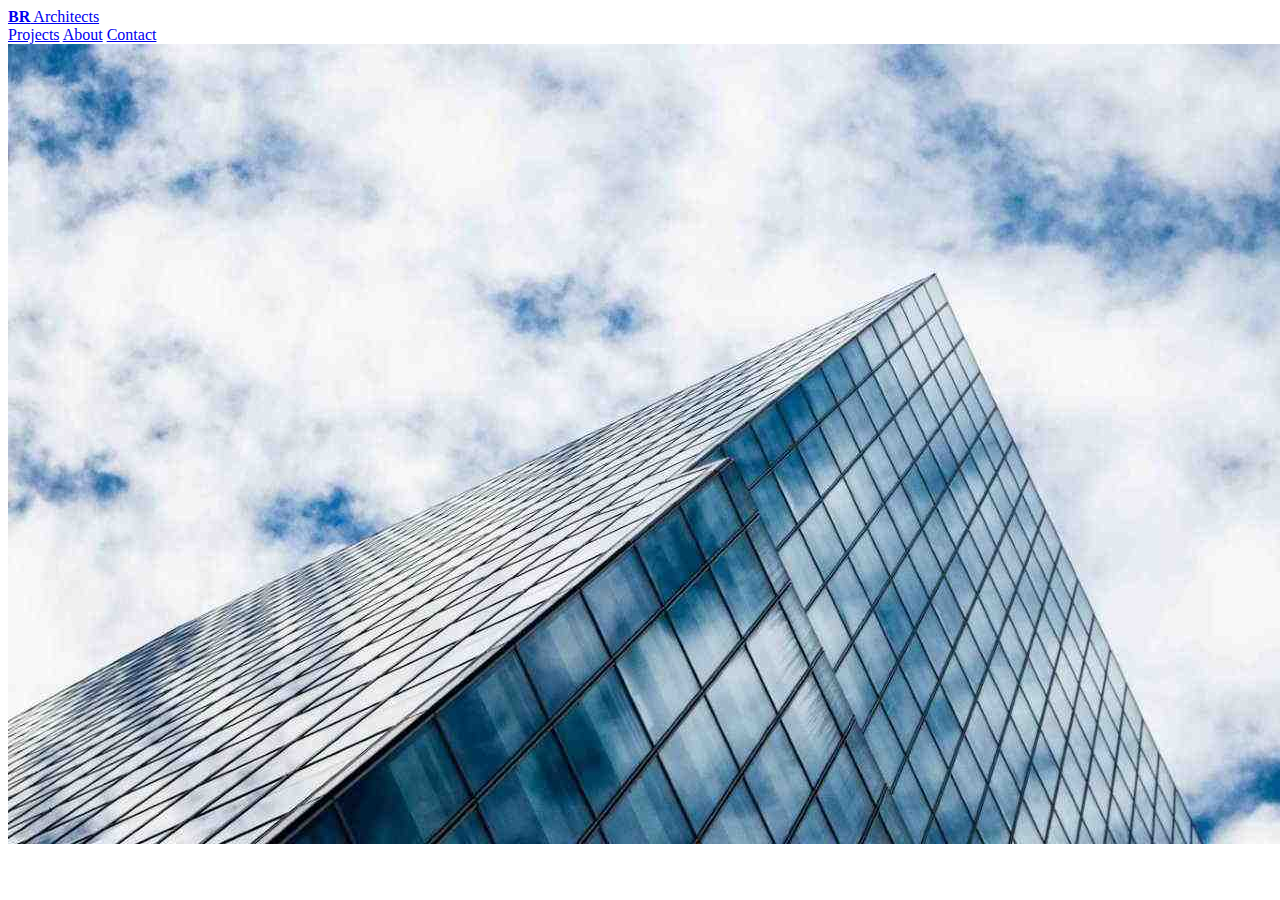
==== exercise1/index.html @ 24cf3a50 "adding css" ====
<!DOCTYPE html>
<html>
    <head>
        <title>My template</title>
        <meta charset="UTF-8">
        <meta name="viewport" content="width=device-width, initia;l-scale=1">
        <link rel="stylesheet" href="./styles/styles.css">
    </head>

    <body>


        <!-- Navbar (sit on top) -->
        <div class="w3-top">
            <div class="w3-bar w3-white w3-wide w3-pqdding w3-card">
                <a href="#home" class="w3-bar item w3-button"><b>BR</b> Architects</b></a>
                <!-- Float links to the right. Hide them on small screens -->
                <div class="w3-right w3-hide-small">
                    <a href="#projects" class="w3-bar-item w3-button">Projects</a>
                    <a href="#about" class="w3-bar-item w3-button">About</a>
                    <a href="#contact" class="w3-bar-item w3-button">Contact</a>
                </div>
            </div>
        </div>

        <!-- Header -->
        <header class="w3-display-container w3-content w3-wide" style="max-width:1500px;" id="home">
            <img class="w3-image" src="./images/architect.jpg" alt="Architecture" width="1500" height="800"/>

        </header>
        
        
    </body>


</html>
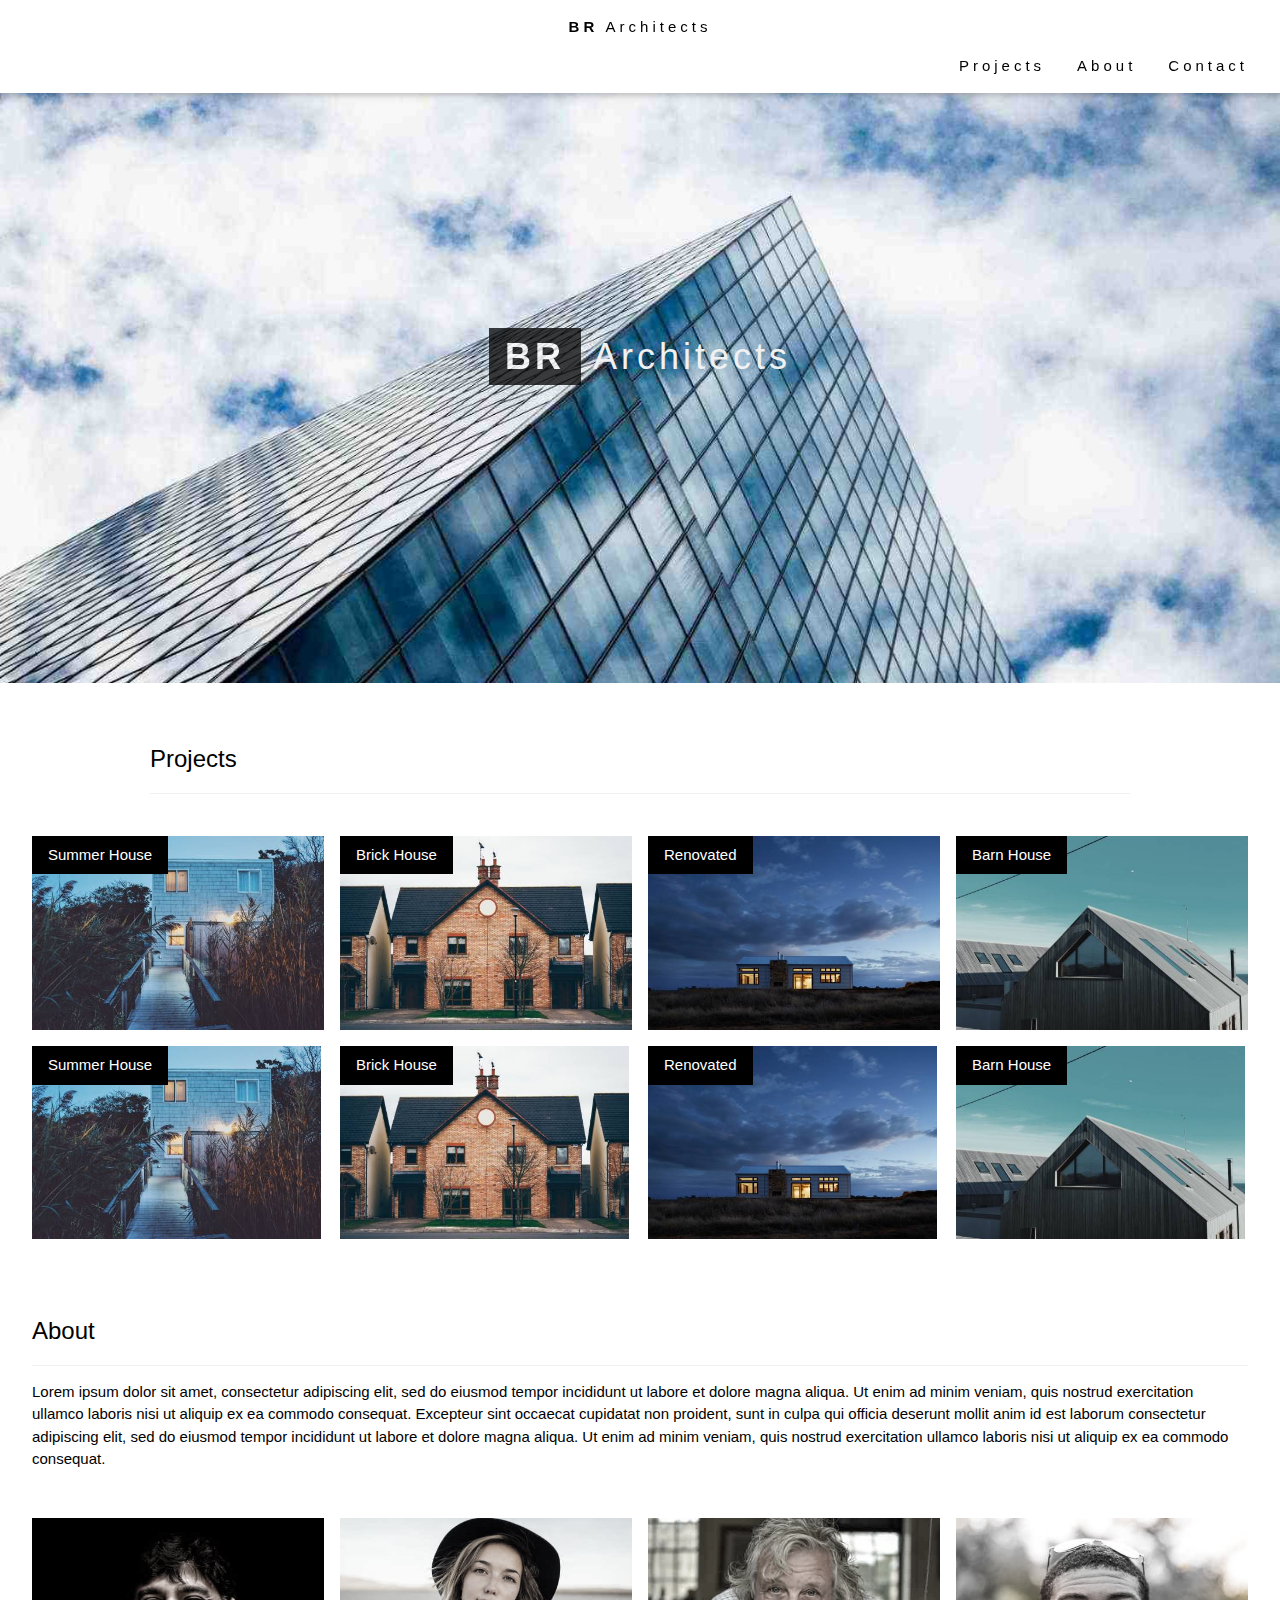
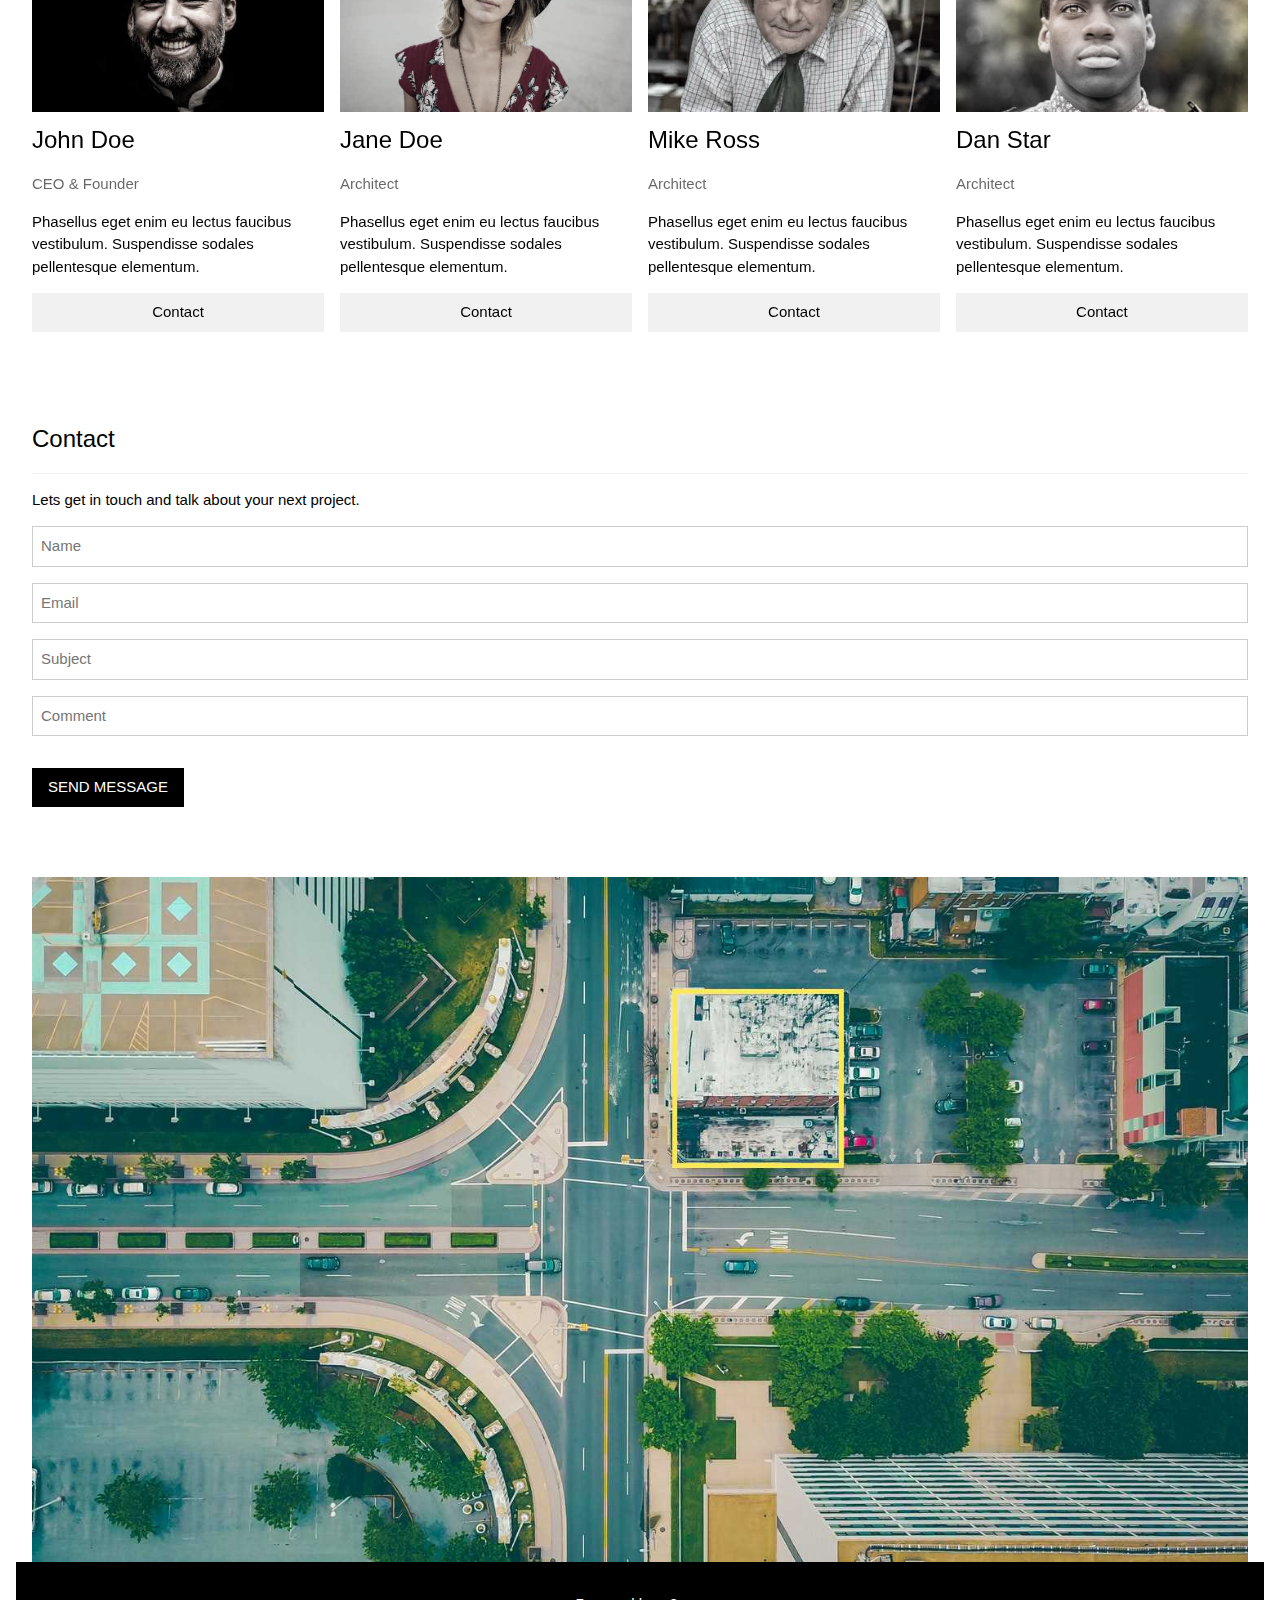
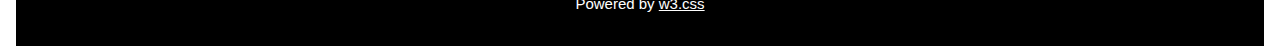
==== commit e9ab756a: "forms" ====
--- a/exercise1/index.html
+++ b/exercise1/index.html
@@ -1,7 +1,7 @@
 <!DOCTYPE html>
 <html>
     <head>
-        <title>My template</title>
+        <title>My CSS template</title>
         <meta charset="UTF-8">
         <meta name="viewport" content="width=device-width, initia;l-scale=1">
         <link rel="stylesheet" href="./styles/styles.css">
@@ -12,7 +12,7 @@
 
         <!-- Navbar (sit on top) -->
         <div class="w3-top">
-            <div class="w3-bar w3-white w3-wide w3-pqdding w3-card">
+            <div class="w3-bar w3-white w3-wide w3-padding w3-card">
                 <a href="#home" class="w3-bar item w3-button"><b>BR</b> Architects</b></a>
                 <!-- Float links to the right. Hide them on small screens -->
                 <div class="w3-right w3-hide-small">
@@ -25,12 +25,142 @@
 
         <!-- Header -->
         <header class="w3-display-container w3-content w3-wide" style="max-width:1500px;" id="home">
-            <img class="w3-image" src="./images/architect.jpg" alt="Architecture" width="1500" height="800"/>
+            <img class="w3-image" src="./images/architect.jpg" alt="Architecture" width="1500" height="800">
+            <div class="w3-display-middle w3-margin-top w3-center">
+              <h1 class="w3-xxlarge w3-text-white"><span class="w3-padding w3-black w3-opacity-min"><b>BR</b></span> <span class="w3-hide-small w3-text-light-grey">Architects</span></h1>
+            </div>
+        </header>
 
-        </header>
-        
+        <!-- Page content -->
+        <div class="w3-container w3-padding32" id="max-width:1564px">
+
+            <!-- Project Section -->
+            <div class="w3-content w3-padding-32" id="projects">
+                <h3 class="w3-border-bottom w3-border-light-grey w3-padding-16">Projects</h3>
+            </div>
+
+        <div class="w3-row-padding">
+            <div class="w3-col l3 m6 w3-margin-bottom">
+                <div class="w3-display-container">
+                  <div class="w3-display-topleft w3-black w3-padding">Summer House</div>
+                  <img src="./images/summerhouse.jpg" alt="House" style="width:100%">
+                </div>
+            </div>
+            <div class="w3-col l3 m6 w3-margin-bottom">
+                <div class="w3-display-container">
+                  <div class="w3-display-topleft w3-black w3-padding">Brick House</div>
+                  <img src="./images/brickhouse.jpg" alt="House" style="width:100%">
+                </div>
+            </div>
+            <div class="w3-col l3 m6 w3-margin-bottom">
+                <div class="w3-display-container">
+                  <div class="w3-display-topleft w3-black w3-padding">Renovated</div>
+                  <img src="./images/renovated.jpg" alt="House" style="width:100%">
+                </div>
+              </div>
+            <div class="w3-col l3 m6 w3-margin-bottom">
+                <div class="w3-display-container">
+                  <div class="w3-display-topleft w3-black w3-padding">Barn House</div>
+                  <img src="./images/barnhouse.jpg" alt="House" style="width:100%">
+                </div>
+            </div>
+        </div>
+        <div class="w3-row-padding">
+            <div class="w3-col l3 m6 w3-margin-bottom">
+              <div class="w3-display-container">
+                <div class="w3-display-topleft w3-black w3-padding">Summer House</div>
+                <img src="./images/summerhouse.jpg" alt="House" style="width:99%">
+              </div>
+            </div>
+            <div class="w3-col l3 m6 w3-margin-bottom">
+              <div class="w3-display-container">
+                <div class="w3-display-topleft w3-black w3-padding">Brick House</div>
+                <img src="./images/brickhouse.jpg" alt="House" style="width:99%">
+              </div>
+            </div>
+            <div class="w3-col l3 m6 w3-margin-bottom">
+              <div class="w3-display-container">
+                <div class="w3-display-topleft w3-black w3-padding">Renovated</div>
+                <img src="./images/renovated.jpg" alt="House" style="width:99%">
+              </div>
+            </div>
+            <div class="w3-col l3 m6 w3-margin-bottom">
+              <div class="w3-display-container">
+                <div class="w3-display-topleft w3-black w3-padding">Barn House</div>
+                <img src="./images/barnhouse.jpg" alt="House" style="width:99%">
+              </div>
+            </div>
+        </div>
+
+        <!-- About Section -->
+        <div class="w3-container w3-padding-32" id="about">
+            <h3 class="w3-border-bottom w3-border-light-grey w3-padding-16">About</h3>
+            <p>Lorem ipsum dolor sit amet, consectetur adipiscing elit, sed do eiusmod tempor incididunt ut labore et dolore magna aliqua. Ut enim ad minim veniam, quis nostrud exercitation ullamco laboris nisi ut aliquip ex ea commodo consequat. Excepteur sint
+              occaecat cupidatat non proident, sunt in culpa qui officia deserunt mollit anim id est laborum consectetur adipiscing elit, sed do eiusmod tempor incididunt ut labore et dolore magna aliqua. Ut enim ad minim veniam, quis nostrud exercitation ullamco
+              laboris nisi ut aliquip ex ea commodo consequat.
+            </p>
+        </div>
+
+        <div class="w3-row-padding w3-grayscale">
+            <div class="w3-col l3 m6 w3-margin-bottom">
+              <img src="./images/johndoe.jpg" alt="John" style="width:100%">
+              <h3>John Doe</h3>
+              <p class="w3-opacity">CEO & Founder</p>
+              <p>Phasellus eget enim eu lectus faucibus vestibulum. Suspendisse sodales pellentesque elementum.</p>
+              <p><button class="w3-button w3-light-grey w3-block">Contact</button></p>
+            </div>
+            <div class="w3-col l3 m6 w3-margin-bottom">
+              <img src="./images/janedoe.jpg" alt="Jane" style="width:100%">
+              <h3>Jane Doe</h3>
+              <p class="w3-opacity">Architect</p>
+              <p>Phasellus eget enim eu lectus faucibus vestibulum. Suspendisse sodales pellentesque elementum.</p>
+              <p><button class="w3-button w3-light-grey w3-block">Contact</button></p>
+            </div>
+            <div class="w3-col l3 m6 w3-margin-bottom">
+                <img src="./images/mikeross.jpg" alt="Mike" style="width:100%">
+                <h3>Mike Ross</h3>
+                <p class="w3-opacity">Architect</p>
+                <p>Phasellus eget enim eu lectus faucibus vestibulum. Suspendisse sodales pellentesque elementum.</p>
+                <p><button class="w3-button w3-light-grey w3-block">Contact</button></p>
+              </div>
+              <div class="w3-col l3 m6 w3-margin-bottom">
+                <img src="./images/danstar.jpg" alt="Dan" style="width:100%">
+                <h3>Dan Star</h3>
+                <p class="w3-opacity">Architect</p>
+                <p>Phasellus eget enim eu lectus faucibus vestibulum. Suspendisse sodales pellentesque elementum.</p>
+                <p><button class="w3-button w3-light-grey w3-block">Contact</button></p>
+              </div>
+            </div>    
+
+        <!-- Contact Section -->
+        <div class="w3-container w3-padding-32" id="contact">
+            <h3 class="w3-border-bottom w3-border-light-grey w3-padding-16">Contact</h3>
+            <p>Lets get in touch and talk about your next project.</p>
+            <form action="/action_page.php" target="_blank">
+              <input class="w3-input w3-border" type="text" placeholder="Name" required name="Name">
+              <input class="w3-input w3-section w3-border" type="text" placeholder="Email" required name="Email">
+              <input class="w3-input w3-section w3-border" type="text" placeholder="Subject" required name="Subject">
+              <input class="w3-input w3-section w3-border" type="text" placeholder="Comment" required name="Comment">
+              <button class="w3-button w3-black w3-section" type="submit">
+                <i class="fa fa-paper-plane"></i> SEND MESSAGE
+              </button>
+            </form>
+        </div>
+        <br>
+
+<!-- Image of location/map -->
+<div class="w3-container">
+    <img src="./images/map.jpg" class="w3-image" style="width:100%">
+</div>
+  
+
+<!-- End page content -->
+
+<!-- Footer -->
+<footer class="w3-center w3-black w3-padding-16">
+    <p>Powered by <a href="https://www.w3schools.com/w3css/default.asp" title="W3.CSS" target="_blank" class="w3-hover-text-green">w3.css</a></p>
+</footer>
+
         
     </body>
-
-
 </html>--- a/exercise1/styles/styles.css
+++ b/exercise1/styles/styles.css
@@ -0,0 +1,321 @@
+html{
+    box-sizing: border-box;
+}*,*::before, *::after{box-sizing: inherit;}
+
+html{
+    -ms-text-size-adjust: 100%;-webkit-text-size-adjust: 100%;
+}
+
+body {
+    margin: 0;
+}
+
+article, aside, details, figcaption, 
+figure, footer, header, main, menu, nav, section{
+    display: block;
+} 
+
+summary{
+    display: list-item;
+}
+audio,canvas,progress,video {
+    display: inline-block;
+}
+progress {
+    vertical-align: baseline;
+}
+audio:not([controls]) {
+    display: none;
+    height: 0;
+}
+[hidden], template{
+    display: none;
+}
+a {
+    background-color: transparent;
+}
+a:active, a:hover{
+    outline-width: 0;
+}
+abbr[title] {
+    border-bottom: none;
+    text-decoration: underline;
+    text-decoration: underline dotted;
+}
+b, strong {
+    font-weight: bolder;
+}
+dfn{
+    font-style: italic;
+}
+mark {
+    background: #ff0;
+    color: #000;
+}
+small {
+    font-size: 80%;
+}
+sub, sup {
+    font-size: 75%;
+    line-height: 0;
+    position: relative;
+    vertical-align: baseline;
+}
+sub {
+    bottom: -0.25em;
+}
+sup {
+    top: -0.5em;
+}
+figure{
+    margin: 1em 40px;
+}
+img{
+    border-style: none;
+}
+code, kbd, pre,samp {
+    font-family: monospace;
+    font-size: 1em;
+}
+hr{
+    box-sizing: content-box;
+    height: 0;
+    overflow: visible;
+}
+button,input, select, textarea, optgroup{
+    font: inherit;
+    margin: 0;
+}
+optgroup {
+    font-weight: bold;
+}
+button, input {
+    overflow: visible;
+}
+button,select{
+    text-transform: none;
+}
+button, [type=button], [type=reset], [type=submit] {
+    -webkit-appearance: button;
+}
+
+
+button::-moz-focus-inner,[type=button]::-moz-focus-inner,[type=reset]::-moz-focus-inner,[type=submit]::-moz-focus-inner{border-style:none;padding:0}
+button:-moz-focusring,[type=button]:-moz-focusring,[type=reset]:-moz-focusring,[type=submit]:-moz-focusring{outline:1px dotted ButtonText}
+fieldset{border:1px solid #c0c0c0;margin:0 2px;padding:.35em .625em .75em}
+legend{color:inherit;display:table;max-width:100%;padding:0;white-space:normal}textarea{overflow:auto}
+[type=checkbox],[type=radio]{padding:0}
+[type=number]::-webkit-inner-spin-button,[type=number]::-webkit-outer-spin-button{height:auto}
+[type=search]{-webkit-appearance:textfield;outline-offset:-2px}
+[type=search]::-webkit-search-decoration{-webkit-appearance:none}
+::-webkit-file-upload-button{-webkit-appearance:button;font:inherit}
+/* End extract */
+html,body{font-family:Verdana,sans-serif;font-size:15px;line-height:1.5}html{overflow-x:hidden}
+h1{font-size:36px}h2{font-size:30px}h3{font-size:24px}h4{font-size:20px}h5{font-size:18px}h6{font-size:16px}
+.w3-serif{font-family:serif}.w3-sans-serif{font-family:sans-serif}.w3-cursive{font-family:cursive}.w3-monospace{font-family:monospace}
+h1,h2,h3,h4,h5,h6{font-family:"Segoe UI",Arial,sans-serif;font-weight:400;margin:10px 0}.w3-wide{letter-spacing:4px}
+hr{border:0;border-top:1px solid #eee;margin:20px 0}
+.w3-image{max-width:100%;height:auto}img{vertical-align:middle}a{color:inherit}
+.w3-table,.w3-table-all{border-collapse:collapse;border-spacing:0;width:100%;display:table}.w3-table-all{border:1px solid #ccc}
+.w3-bordered tr,.w3-table-all tr{border-bottom:1px solid #ddd}.w3-striped tbody tr:nth-child(even){background-color:#f1f1f1}
+.w3-table-all tr:nth-child(odd){background-color:#fff}.w3-table-all tr:nth-child(even){background-color:#f1f1f1}
+.w3-hoverable tbody tr:hover,.w3-ul.w3-hoverable li:hover{background-color:#ccc}.w3-centered tr th,.w3-centered tr td{text-align:center}
+.w3-table td,.w3-table th,.w3-table-all td,.w3-table-all th{padding:8px 8px;display:table-cell;text-align:left;vertical-align:top}
+.w3-table th:first-child,.w3-table td:first-child,.w3-table-all th:first-child,.w3-table-all td:first-child{padding-left:16px}
+.w3-btn,.w3-button{border:none;display:inline-block;padding:8px 16px;vertical-align:middle;overflow:hidden;text-decoration:none;color:inherit;background-color:inherit;text-align:center;cursor:pointer;white-space:nowrap}
+.w3-btn:hover{box-shadow:0 8px 16px 0 rgba(0,0,0,0.2),0 6px 20px 0 rgba(0,0,0,0.19)}
+.w3-btn,.w3-button{-webkit-touch-callout:none;-webkit-user-select:none;-khtml-user-select:none;-moz-user-select:none;-ms-user-select:none;user-select:none}   
+.w3-disabled,.w3-btn:disabled,.w3-button:disabled{cursor:not-allowed;opacity:0.3}.w3-disabled *,:disabled *{pointer-events:none}
+.w3-btn.w3-disabled:hover,.w3-btn:disabled:hover{box-shadow:none}
+.w3-badge,.w3-tag{background-color:#000;color:#fff;display:inline-block;padding-left:8px;padding-right:8px;text-align:center}.w3-badge{border-radius:50%}
+.w3-ul{list-style-type:none;padding:0;margin:0}.w3-ul li{padding:8px 16px;border-bottom:1px solid #ddd}.w3-ul li:last-child{border-bottom:none}
+.w3-tooltip,.w3-display-container{position:relative}.w3-tooltip .w3-text{display:none}.w3-tooltip:hover .w3-text{display:inline-block}
+.w3-ripple:active{opacity:0.5}.w3-ripple{transition:opacity 0s}
+.w3-input{padding:8px;display:block;border:none;border-bottom:1px solid #ccc;width:100%}
+.w3-select{padding:9px 0;width:100%;border:none;border-bottom:1px solid #ccc}
+.w3-dropdown-click,.w3-dropdown-hover{position:relative;display:inline-block;cursor:pointer}
+.w3-dropdown-hover:hover .w3-dropdown-content{display:block}
+.w3-dropdown-hover:first-child,.w3-dropdown-click:hover{background-color:#ccc;color:#000}
+.w3-dropdown-hover:hover > .w3-button:first-child,.w3-dropdown-click:hover > .w3-button:first-child{background-color:#ccc;color:#000}
+.w3-dropdown-content{cursor:auto;color:#000;background-color:#fff;display:none;position:absolute;min-width:160px;margin:0;padding:0;z-index:1}
+.w3-check,.w3-radio{width:24px;height:24px;position:relative;top:6px}
+.w3-sidebar{height:100%;width:200px;background-color:#fff;position:fixed!important;z-index:1;overflow:auto}
+.w3-bar-block .w3-dropdown-hover,.w3-bar-block .w3-dropdown-click{width:100%}
+.w3-bar-block .w3-dropdown-hover .w3-dropdown-content,.w3-bar-block .w3-dropdown-click .w3-dropdown-content{min-width:100%}
+.w3-bar-block .w3-dropdown-hover .w3-button,.w3-bar-block .w3-dropdown-click .w3-button{width:100%;text-align:left;padding:8px 16px}
+.w3-main,#main{transition:margin-left .4s}
+.w3-modal{z-index:3;display:none;padding-top:100px;position:fixed;left:0;top:0;width:100%;height:100%;overflow:auto;background-color:rgb(0,0,0);background-color:rgba(0,0,0,0.4)}
+.w3-modal-content{margin:auto;background-color:#fff;position:relative;padding:0;outline:0;width:600px}
+.w3-bar{width:100%;overflow:hidden}.w3-center .w3-bar{display:inline-block;width:auto}
+.w3-bar .w3-bar-item{padding:8px 16px;float:left;width:auto;border:none;display:block;outline:0}
+.w3-bar .w3-dropdown-hover,.w3-bar .w3-dropdown-click{position:static;float:left}
+.w3-bar .w3-button{white-space:normal}
+.w3-bar-block .w3-bar-item{width:100%;display:block;padding:8px 16px;text-align:left;border:none;white-space:normal;float:none;outline:0}
+.w3-bar-block.w3-center .w3-bar-item{text-align:center}.w3-block{display:block;width:100%}
+.w3-responsive{display:block;overflow-x:auto}
+.w3-container:after,.w3-container:before,.w3-panel:after,.w3-panel:before,.w3-row:after,.w3-row:before,.w3-row-padding:after,.w3-row-padding:before,
+.w3-cell-row:before,.w3-cell-row:after,.w3-clear:after,.w3-clear:before,.w3-bar:before,.w3-bar:after{content:"";display:table;clear:both}
+.w3-col,.w3-half,.w3-third,.w3-twothird,.w3-threequarter,.w3-quarter{float:left;width:100%}
+.w3-col.s1{width:8.33333%}.w3-col.s2{width:16.66666%}.w3-col.s3{width:24.99999%}.w3-col.s4{width:33.33333%}
+.w3-col.s5{width:41.66666%}.w3-col.s6{width:49.99999%}.w3-col.s7{width:58.33333%}.w3-col.s8{width:66.66666%}
+.w3-col.s9{width:74.99999%}.w3-col.s10{width:83.33333%}.w3-col.s11{width:91.66666%}.w3-col.s12{width:99.99999%}
+@media (min-width:601px){.w3-col.m1{width:8.33333%}.w3-col.m2{width:16.66666%}.w3-col.m3,.w3-quarter{width:24.99999%}.w3-col.m4,.w3-third{width:33.33333%}
+.w3-col.m5{width:41.66666%}.w3-col.m6,.w3-half{width:49.99999%}.w3-col.m7{width:58.33333%}.w3-col.m8,.w3-twothird{width:66.66666%}
+.w3-col.m9,.w3-threequarter{width:74.99999%}.w3-col.m10{width:83.33333%}.w3-col.m11{width:91.66666%}.w3-col.m12{width:99.99999%}}
+@media (min-width:993px){.w3-col.l1{width:8.33333%}.w3-col.l2{width:16.66666%}.w3-col.l3{width:24.99999%}.w3-col.l4{width:33.33333%}
+.w3-col.l5{width:41.66666%}.w3-col.l6{width:49.99999%}.w3-col.l7{width:58.33333%}.w3-col.l8{width:66.66666%}
+.w3-col.l9{width:74.99999%}.w3-col.l10{width:83.33333%}.w3-col.l11{width:91.66666%}.w3-col.l12{width:99.99999%}}
+.w3-rest{overflow:hidden}.w3-stretch{margin-left:-16px;margin-right:-16px}
+.w3-content,.w3-auto{margin-left:auto;margin-right:auto}.w3-content{max-width:980px}.w3-auto{max-width:1140px}
+.w3-cell-row{display:table;width:100%}.w3-cell{display:table-cell}
+.w3-cell-top{vertical-align:top}.w3-cell-middle{vertical-align:middle}.w3-cell-bottom{vertical-align:bottom}
+.w3-hide{display:none!important}.w3-show-block,.w3-show{display:block!important}.w3-show-inline-block{display:inline-block!important}
+@media (max-width:1205px){.w3-auto{max-width:95%}}
+@media (max-width:600px){.w3-modal-content{margin:0 10px;width:auto!important}.w3-modal{padding-top:30px}
+.w3-dropdown-hover.w3-mobile .w3-dropdown-content,.w3-dropdown-click.w3-mobile .w3-dropdown-content{position:relative}	
+.w3-hide-small{display:none!important}.w3-mobile{display:block;width:100%!important}.w3-bar-item.w3-mobile,.w3-dropdown-hover.w3-mobile,.w3-dropdown-click.w3-mobile{text-align:center}
+.w3-dropdown-hover.w3-mobile,.w3-dropdown-hover.w3-mobile .w3-btn,.w3-dropdown-hover.w3-mobile .w3-button,.w3-dropdown-click.w3-mobile,.w3-dropdown-click.w3-mobile .w3-btn,.w3-dropdown-click.w3-mobile .w3-button{width:100%}}
+@media (max-width:768px){.w3-modal-content{width:500px}.w3-modal{padding-top:50px}}
+@media (min-width:993px){.w3-modal-content{width:900px}.w3-hide-large{display:none!important}.w3-sidebar.w3-collapse{display:block!important}}
+@media (max-width:992px) and (min-width:601px){.w3-hide-medium{display:none!important}}
+@media (max-width:992px){.w3-sidebar.w3-collapse{display:none}.w3-main{margin-left:0!important;margin-right:0!important}.w3-auto{max-width:100%}}
+.w3-top,.w3-bottom{position:fixed;width:100%;z-index:1}.w3-top{top:0}.w3-bottom{bottom:0}
+.w3-overlay{position:fixed;display:none;width:100%;height:100%;top:0;left:0;right:0;bottom:0;background-color:rgba(0,0,0,0.5);z-index:2}
+.w3-display-topleft{position:absolute;left:0;top:0}.w3-display-topright{position:absolute;right:0;top:0}
+.w3-display-bottomleft{position:absolute;left:0;bottom:0}.w3-display-bottomright{position:absolute;right:0;bottom:0}
+.w3-display-middle{position:absolute;top:50%;left:50%;transform:translate(-50%,-50%);-ms-transform:translate(-50%,-50%)}
+.w3-display-left{position:absolute;top:50%;left:0%;transform:translate(0%,-50%);-ms-transform:translate(-0%,-50%)}
+.w3-display-right{position:absolute;top:50%;right:0%;transform:translate(0%,-50%);-ms-transform:translate(0%,-50%)}
+.w3-display-topmiddle{position:absolute;left:50%;top:0;transform:translate(-50%,0%);-ms-transform:translate(-50%,0%)}
+.w3-display-bottommiddle{position:absolute;left:50%;bottom:0;transform:translate(-50%,0%);-ms-transform:translate(-50%,0%)}
+.w3-display-container:hover .w3-display-hover{display:block}.w3-display-container:hover span.w3-display-hover{display:inline-block}.w3-display-hover{display:none}
+.w3-display-position{position:absolute}
+.w3-circle{border-radius:50%}
+.w3-round-small{border-radius:2px}.w3-round,.w3-round-medium{border-radius:4px}.w3-round-large{border-radius:8px}.w3-round-xlarge{border-radius:16px}.w3-round-xxlarge{border-radius:32px}
+.w3-row-padding,.w3-row-padding>.w3-half,.w3-row-padding>.w3-third,.w3-row-padding>.w3-twothird,.w3-row-padding>.w3-threequarter,.w3-row-padding>.w3-quarter,.w3-row-padding>.w3-col{padding:0 8px}
+.w3-container,.w3-panel{padding:0.01em 16px}.w3-panel{margin-top:16px;margin-bottom:16px}
+.w3-code,.w3-codespan{font-family:Consolas,"courier new";font-size:16px}
+.w3-code{width:auto;background-color:#fff;padding:8px 12px;border-left:4px solid #4CAF50;word-wrap:break-word}
+.w3-codespan{color:crimson;background-color:#f1f1f1;padding-left:4px;padding-right:4px;font-size:110%}
+.w3-card,.w3-card-2{box-shadow:0 2px 5px 0 rgba(0,0,0,0.16),0 2px 10px 0 rgba(0,0,0,0.12)}
+.w3-card-4,.w3-hover-shadow:hover{box-shadow:0 4px 10px 0 rgba(0,0,0,0.2),0 4px 20px 0 rgba(0,0,0,0.19)}
+.w3-spin{animation:w3-spin 2s infinite linear}@keyframes w3-spin{0%{transform:rotate(0deg)}100%{transform:rotate(359deg)}}
+.w3-animate-fading{animation:fading 10s infinite}@keyframes fading{0%{opacity:0}50%{opacity:1}100%{opacity:0}}
+.w3-animate-opacity{animation:opac 0.8s}@keyframes opac{from{opacity:0} to{opacity:1}}
+.w3-animate-top{position:relative;animation:animatetop 0.4s}@keyframes animatetop{from{top:-300px;opacity:0} to{top:0;opacity:1}}
+.w3-animate-left{position:relative;animation:animateleft 0.4s}@keyframes animateleft{from{left:-300px;opacity:0} to{left:0;opacity:1}}
+.w3-animate-right{position:relative;animation:animateright 0.4s}@keyframes animateright{from{right:-300px;opacity:0} to{right:0;opacity:1}}
+.w3-animate-bottom{position:relative;animation:animatebottom 0.4s}@keyframes animatebottom{from{bottom:-300px;opacity:0} to{bottom:0;opacity:1}}
+.w3-animate-zoom {animation:animatezoom 0.6s}@keyframes animatezoom{from{transform:scale(0)} to{transform:scale(1)}}
+.w3-animate-input{transition:width 0.4s ease-in-out}.w3-animate-input:focus{width:100%!important}
+.w3-opacity,.w3-hover-opacity:hover{opacity:0.60}.w3-opacity-off,.w3-hover-opacity-off:hover{opacity:1}
+.w3-opacity-max{opacity:0.25}.w3-opacity-min{opacity:0.75}
+.w3-greyscale-max,.w3-grayscale-max,.w3-hover-greyscale:hover,.w3-hover-grayscale:hover{filter:grayscale(100%)}
+.w3-greyscale,.w3-grayscale{filter:grayscale(75%)}.w3-greyscale-min,.w3-grayscale-min{filter:grayscale(50%)}
+.w3-sepia{filter:sepia(75%)}.w3-sepia-max,.w3-hover-sepia:hover{filter:sepia(100%)}.w3-sepia-min{filter:sepia(50%)}
+.w3-tiny{font-size:10px!important}.w3-small{font-size:12px!important}.w3-medium{font-size:15px!important}.w3-large{font-size:18px!important}
+.w3-xlarge{font-size:24px!important}.w3-xxlarge{font-size:36px!important}.w3-xxxlarge{font-size:48px!important}.w3-jumbo{font-size:64px!important}
+.w3-left-align{text-align:left!important}.w3-right-align{text-align:right!important}.w3-justify{text-align:justify!important}.w3-center{text-align:center!important}
+.w3-border-0{border:0!important}.w3-border{border:1px solid #ccc!important}
+.w3-border-top{border-top:1px solid #ccc!important}.w3-border-bottom{border-bottom:1px solid #ccc!important}
+.w3-border-left{border-left:1px solid #ccc!important}.w3-border-right{border-right:1px solid #ccc!important}
+.w3-topbar{border-top:6px solid #ccc!important}.w3-bottombar{border-bottom:6px solid #ccc!important}
+.w3-leftbar{border-left:6px solid #ccc!important}.w3-rightbar{border-right:6px solid #ccc!important}
+.w3-section,.w3-code{margin-top:16px!important;margin-bottom:16px!important}
+.w3-margin{margin:16px!important}.w3-margin-top{margin-top:16px!important}.w3-margin-bottom{margin-bottom:16px!important}
+.w3-margin-left{margin-left:16px!important}.w3-margin-right{margin-right:16px!important}
+.w3-padding-small{padding:4px 8px!important}.w3-padding{padding:8px 16px!important}.w3-padding-large{padding:12px 24px!important}
+.w3-padding-16{padding-top:16px!important;padding-bottom:16px!important}.w3-padding-24{padding-top:24px!important;padding-bottom:24px!important}
+.w3-padding-32{padding-top:32px!important;padding-bottom:32px!important}.w3-padding-48{padding-top:48px!important;padding-bottom:48px!important}
+.w3-padding-64{padding-top:64px!important;padding-bottom:64px!important}
+.w3-padding-top-64{padding-top:64px!important}.w3-padding-top-48{padding-top:48px!important}
+.w3-padding-top-32{padding-top:32px!important}.w3-padding-top-24{padding-top:24px!important}
+.w3-left{float:left!important}.w3-right{float:right!important}
+.w3-button:hover{color:#000!important;background-color:#ccc!important}
+.w3-transparent,.w3-hover-none:hover{background-color:transparent!important}
+.w3-hover-none:hover{box-shadow:none!important}
+/* Colors */
+.w3-amber,.w3-hover-amber:hover{color:#000!important;background-color:#ffc107!important}
+.w3-aqua,.w3-hover-aqua:hover{color:#000!important;background-color:#00ffff!important}
+.w3-blue,.w3-hover-blue:hover{color:#fff!important;background-color:#2196F3!important}
+.w3-light-blue,.w3-hover-light-blue:hover{color:#000!important;background-color:#87CEEB!important}
+.w3-brown,.w3-hover-brown:hover{color:#fff!important;background-color:#795548!important}
+.w3-cyan,.w3-hover-cyan:hover{color:#000!important;background-color:#00bcd4!important}
+.w3-blue-grey,.w3-hover-blue-grey:hover,.w3-blue-gray,.w3-hover-blue-gray:hover{color:#fff!important;background-color:#607d8b!important}
+.w3-green,.w3-hover-green:hover{color:#fff!important;background-color:#4CAF50!important}
+.w3-light-green,.w3-hover-light-green:hover{color:#000!important;background-color:#8bc34a!important}
+.w3-indigo,.w3-hover-indigo:hover{color:#fff!important;background-color:#3f51b5!important}
+.w3-khaki,.w3-hover-khaki:hover{color:#000!important;background-color:#f0e68c!important}
+.w3-lime,.w3-hover-lime:hover{color:#000!important;background-color:#cddc39!important}
+.w3-orange,.w3-hover-orange:hover{color:#000!important;background-color:#ff9800!important}
+.w3-deep-orange,.w3-hover-deep-orange:hover{color:#fff!important;background-color:#ff5722!important}
+.w3-pink,.w3-hover-pink:hover{color:#fff!important;background-color:#e91e63!important}
+.w3-purple,.w3-hover-purple:hover{color:#fff!important;background-color:#9c27b0!important}
+.w3-deep-purple,.w3-hover-deep-purple:hover{color:#fff!important;background-color:#673ab7!important}
+.w3-red,.w3-hover-red:hover{color:#fff!important;background-color:#f44336!important}
+.w3-sand,.w3-hover-sand:hover{color:#000!important;background-color:#fdf5e6!important}
+.w3-teal,.w3-hover-teal:hover{color:#fff!important;background-color:#009688!important}
+.w3-yellow,.w3-hover-yellow:hover{color:#000!important;background-color:#ffeb3b!important}
+.w3-white,.w3-hover-white:hover{color:#000!important;background-color:#fff!important}
+.w3-black,.w3-hover-black:hover{color:#fff!important;background-color:#000!important}
+.w3-grey,.w3-hover-grey:hover,.w3-gray,.w3-hover-gray:hover{color:#000!important;background-color:#9e9e9e!important}
+.w3-light-grey,.w3-hover-light-grey:hover,.w3-light-gray,.w3-hover-light-gray:hover{color:#000!important;background-color:#f1f1f1!important}
+.w3-dark-grey,.w3-hover-dark-grey:hover,.w3-dark-gray,.w3-hover-dark-gray:hover{color:#fff!important;background-color:#616161!important}
+.w3-pale-red,.w3-hover-pale-red:hover{color:#000!important;background-color:#ffdddd!important}
+.w3-pale-green,.w3-hover-pale-green:hover{color:#000!important;background-color:#ddffdd!important}
+.w3-pale-yellow,.w3-hover-pale-yellow:hover{color:#000!important;background-color:#ffffcc!important}
+.w3-pale-blue,.w3-hover-pale-blue:hover{color:#000!important;background-color:#ddffff!important}
+.w3-text-amber,.w3-hover-text-amber:hover{color:#ffc107!important}
+.w3-text-aqua,.w3-hover-text-aqua:hover{color:#00ffff!important}
+.w3-text-blue,.w3-hover-text-blue:hover{color:#2196F3!important}
+.w3-text-light-blue,.w3-hover-text-light-blue:hover{color:#87CEEB!important}
+.w3-text-brown,.w3-hover-text-brown:hover{color:#795548!important}
+.w3-text-cyan,.w3-hover-text-cyan:hover{color:#00bcd4!important}
+.w3-text-blue-grey,.w3-hover-text-blue-grey:hover,.w3-text-blue-gray,.w3-hover-text-blue-gray:hover{color:#607d8b!important}
+.w3-text-green,.w3-hover-text-green:hover{color:#4CAF50!important}
+.w3-text-light-green,.w3-hover-text-light-green:hover{color:#8bc34a!important}
+.w3-text-indigo,.w3-hover-text-indigo:hover{color:#3f51b5!important}
+.w3-text-khaki,.w3-hover-text-khaki:hover{color:#b4aa50!important}
+.w3-text-lime,.w3-hover-text-lime:hover{color:#cddc39!important}
+.w3-text-orange,.w3-hover-text-orange:hover{color:#ff9800!important}
+.w3-text-deep-orange,.w3-hover-text-deep-orange:hover{color:#ff5722!important}
+.w3-text-pink,.w3-hover-text-pink:hover{color:#e91e63!important}
+.w3-text-purple,.w3-hover-text-purple:hover{color:#9c27b0!important}
+.w3-text-deep-purple,.w3-hover-text-deep-purple:hover{color:#673ab7!important}
+.w3-text-red,.w3-hover-text-red:hover{color:#f44336!important}
+.w3-text-sand,.w3-hover-text-sand:hover{color:#fdf5e6!important}
+.w3-text-teal,.w3-hover-text-teal:hover{color:#009688!important}
+.w3-text-yellow,.w3-hover-text-yellow:hover{color:#d2be0e!important}
+.w3-text-white,.w3-hover-text-white:hover{color:#fff!important}
+.w3-text-black,.w3-hover-text-black:hover{color:#000!important}
+.w3-text-grey,.w3-hover-text-grey:hover,.w3-text-gray,.w3-hover-text-gray:hover{color:#757575!important}
+.w3-text-light-grey,.w3-hover-text-light-grey:hover,.w3-text-light-gray,.w3-hover-text-light-gray:hover{color:#f1f1f1!important}
+.w3-text-dark-grey,.w3-hover-text-dark-grey:hover,.w3-text-dark-gray,.w3-hover-text-dark-gray:hover{color:#3a3a3a!important}
+.w3-border-amber,.w3-hover-border-amber:hover{border-color:#ffc107!important}
+.w3-border-aqua,.w3-hover-border-aqua:hover{border-color:#00ffff!important}
+.w3-border-blue,.w3-hover-border-blue:hover{border-color:#2196F3!important}
+.w3-border-light-blue,.w3-hover-border-light-blue:hover{border-color:#87CEEB!important}
+.w3-border-brown,.w3-hover-border-brown:hover{border-color:#795548!important}
+.w3-border-cyan,.w3-hover-border-cyan:hover{border-color:#00bcd4!important}
+.w3-border-blue-grey,.w3-hover-border-blue-grey:hover,.w3-border-blue-gray,.w3-hover-border-blue-gray:hover{border-color:#607d8b!important}
+.w3-border-green,.w3-hover-border-green:hover{border-color:#4CAF50!important}
+.w3-border-light-green,.w3-hover-border-light-green:hover{border-color:#8bc34a!important}
+.w3-border-indigo,.w3-hover-border-indigo:hover{border-color:#3f51b5!important}
+.w3-border-khaki,.w3-hover-border-khaki:hover{border-color:#f0e68c!important}
+.w3-border-lime,.w3-hover-border-lime:hover{border-color:#cddc39!important}
+.w3-border-orange,.w3-hover-border-orange:hover{border-color:#ff9800!important}
+.w3-border-deep-orange,.w3-hover-border-deep-orange:hover{border-color:#ff5722!important}
+.w3-border-pink,.w3-hover-border-pink:hover{border-color:#e91e63!important}
+.w3-border-purple,.w3-hover-border-purple:hover{border-color:#9c27b0!important}
+.w3-border-deep-purple,.w3-hover-border-deep-purple:hover{border-color:#673ab7!important}
+.w3-border-red,.w3-hover-border-red:hover{border-color:#f44336!important}
+.w3-border-sand,.w3-hover-border-sand:hover{border-color:#fdf5e6!important}
+.w3-border-teal,.w3-hover-border-teal:hover{border-color:#009688!important}
+.w3-border-yellow,.w3-hover-border-yellow:hover{border-color:#ffeb3b!important}
+.w3-border-white,.w3-hover-border-white:hover{border-color:#fff!important}
+.w3-border-black,.w3-hover-border-black:hover{border-color:#000!important}
+.w3-border-grey,.w3-hover-border-grey:hover,.w3-border-gray,.w3-hover-border-gray:hover{border-color:#9e9e9e!important}
+.w3-border-light-grey,.w3-hover-border-light-grey:hover,.w3-border-light-gray,.w3-hover-border-light-gray:hover{border-color:#f1f1f1!important}
+.w3-border-dark-grey,.w3-hover-border-dark-grey:hover,.w3-border-dark-gray,.w3-hover-border-dark-gray:hover{border-color:#616161!important}
+.w3-border-pale-red,.w3-hover-border-pale-red:hover{border-color:#ffe7e7!important}.w3-border-pale-green,.w3-hover-border-pale-green:hover{border-color:#e7ffe7!important}
+.w3-border-pale-yellow,.w3-hover-border-pale-yellow:hover{border-color:#ffffcc!important}.w3-border-pale-blue,.w3-hover-border-pale-blue:hover{border-color:#e7ffff!important}